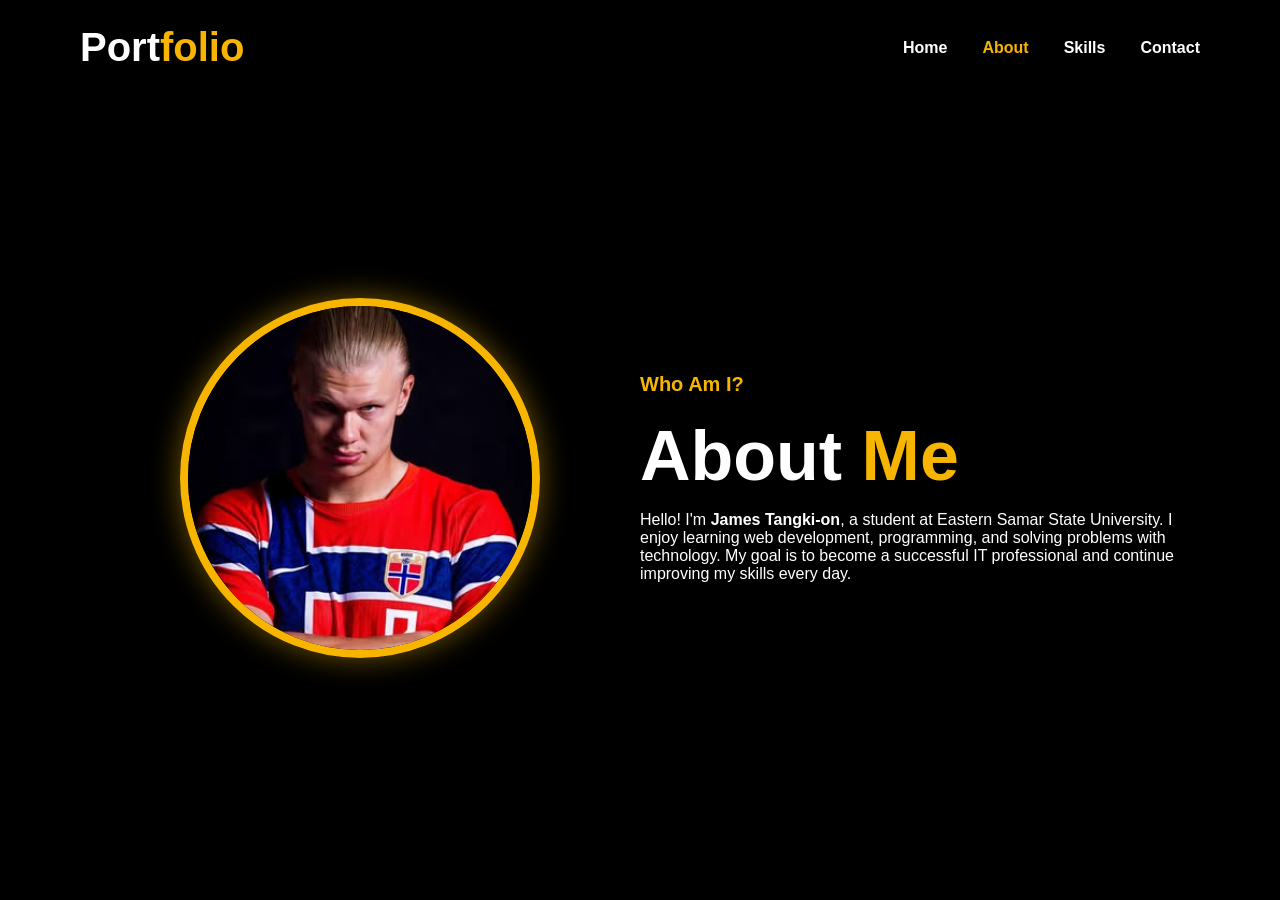
==== about.html @ 24c15ce0 "Add files via upload" ====
<!DOCTYPE html>
<html lang="en">
<head>
<meta charset="UTF-8">
<meta name="viewport" content="width=device-width, initial-scale=1.0">
<title>About Me</title>

<link rel="stylesheet" href="style.css">

<link rel="stylesheet"
href="https://cdnjs.cloudflare.com/ajax/libs/font-awesome/6.5.2/css/all.min.css">

</head>

<body>

<header>

<h2 class="logo">Port<span>folio</span></h2>

<nav>
<a href="index.html">Home</a>
<a href="about.html" class="active">About</a>
<a href="skills.html">Skills</a>
<a href="contacts.html">Contact</a>
</nav>

</header>

<section class="hero">

<div class="image">

<img src="images/profile.jpg">

</div>

<div class="content">

<h4>Who Am I?</h4>

<h1>About <span>Me</span></h1>

<p>

Hello! I'm <b>James Tangki-on</b>, a student at Eastern Samar State University.

I enjoy learning web development, programming, and solving problems with technology.

My goal is to become a successful IT professional and continue improving my skills every day.

</p>

</div>

</section>

</body>
</html>
---- style.css ----
*{
    margin:0;
    padding:0;
    box-sizing:border-box;
    font-family:Arial, Helvetica, sans-serif;
}

body{
    background:#000;
    color:#fff;
    overflow-x:hidden;
}

/* Header */

header{
    width:100%;
    display:flex;
    justify-content:space-between;
    align-items:center;
    padding:25px 80px;
}

.logo{
    font-size:40px;
    font-weight:bold;
}

.logo span{
    color:#f7b500;
}

nav{
    display:flex;
    gap:35px;
}

nav a{
    color:white;
    text-decoration:none;
    font-weight:bold;
    transition:.3s;
}

nav a:hover,
nav .active{
    color:#f7b500;
}

/* Hero */

.hero{
    width:100%;
    min-height:85vh;
    display:flex;
    justify-content:space-between;
    align-items:center;
    padding:0 80px;
}

.content{
    width:50%;
}

.content h4{
    color:#f7b500;
    margin-bottom:20px;
    font-size:20px;
}

.content h1{
    font-size:70px;
    margin-bottom:15px;
}

.content span{
    color:#f7b500;
}

.content h3{
    font-weight:normal;
    color:#ccc;
    margin-bottom:40px;
}

/* Social Icons */

.socials{
    display:flex;
    gap:20px;
}

.socials a{
    width:50px;
    height:50px;
    display:flex;
    justify-content:center;
    align-items:center;

    border:2px solid #f7b500;
    border-radius:50%;

    color:#f7b500;
    font-size:20px;
    text-decoration:none;

    transition:.3s;
}

.socials a:hover{
    background:#f7b500;
    color:#000;
    transform:translateY(-5px);
}

/* Image */

.image{
    width:50%;
    display:flex;
    justify-content:center;
    align-items:center;
}

.image img{
    width:360px;
    height:360px;
    object-fit:cover;
    border-radius:50%;
    border:8px solid #f7b500;
    box-shadow:0 0 30px rgba(247,181,0,.45);
    transition:.3s;
}

.image img:hover{
    transform:scale(1.05);
    box-shadow:0 0 45px rgba(247,181,0,.8);
}

/* Responsive */

@media(max-width:900px){

    header{
        flex-direction:column;
        gap:20px;
    }

    nav{
        flex-wrap:wrap;
        justify-content:center;
    }

    .hero{
        flex-direction:column-reverse;
        text-align:center;
        padding:40px;
    }

    .content,
    .image{
        width:100%;
    }

    .content h1{
        font-size:50px;
    }

    .image img{
        width:260px;
        height:260px;
        margin-bottom:40px;
    }

    .socials{
        justify-content:center;
    }

}

/* Skills */

.skills-page{
    padding:80px;
    text-align:center;
}

.skill-container{
    display:flex;
    justify-content:center;
    flex-wrap:wrap;
    gap:30px;
    margin-top:50px;
}

.card{
    width:250px;
    background:#1a1a1a;
    padding:30px;
    border-radius:15px;
    border:2px solid #f7b500;
    transition:.3s;
}

.card:hover{
    transform:translateY(-10px);
}

.card i{
    font-size:60px;
    color:#f7b500;
    margin-bottom:20px;
}

/* Contact */

.contact-page{
    padding:80px;
    text-align:center;
}

.contact-container{
    display:flex;
    justify-content:center;
    gap:30px;
    flex-wrap:wrap;
    margin:50px 0;
}

.contact-box{
    width:250px;
    padding:30px;
    background:#1a1a1a;
    border:2px solid #f7b500;
    border-radius:15px;
}

.contact-box i{
    font-size:40px;
    color:#f7b500;
    margin-bottom:20px;
}

.contact-form{
    width:60%;
    margin:auto;
    display:flex;
    flex-direction:column;
    gap:20px;
}

.contact-form input,
.contact-form textarea{
    padding:15px;
    border:none;
    border-radius:10px;
    background:#222;
    color:white;
}

.contact-form textarea{
    height:150px;
    resize:none;
}

.contact-form button{
    padding:15px;
    background:#f7b500;
    border:none;
    border-radius:10px;
    font-size:18px;
    cursor:pointer;
    transition:.3s;
}

.contact-form button:hover{
    background:#ffcc00;
}
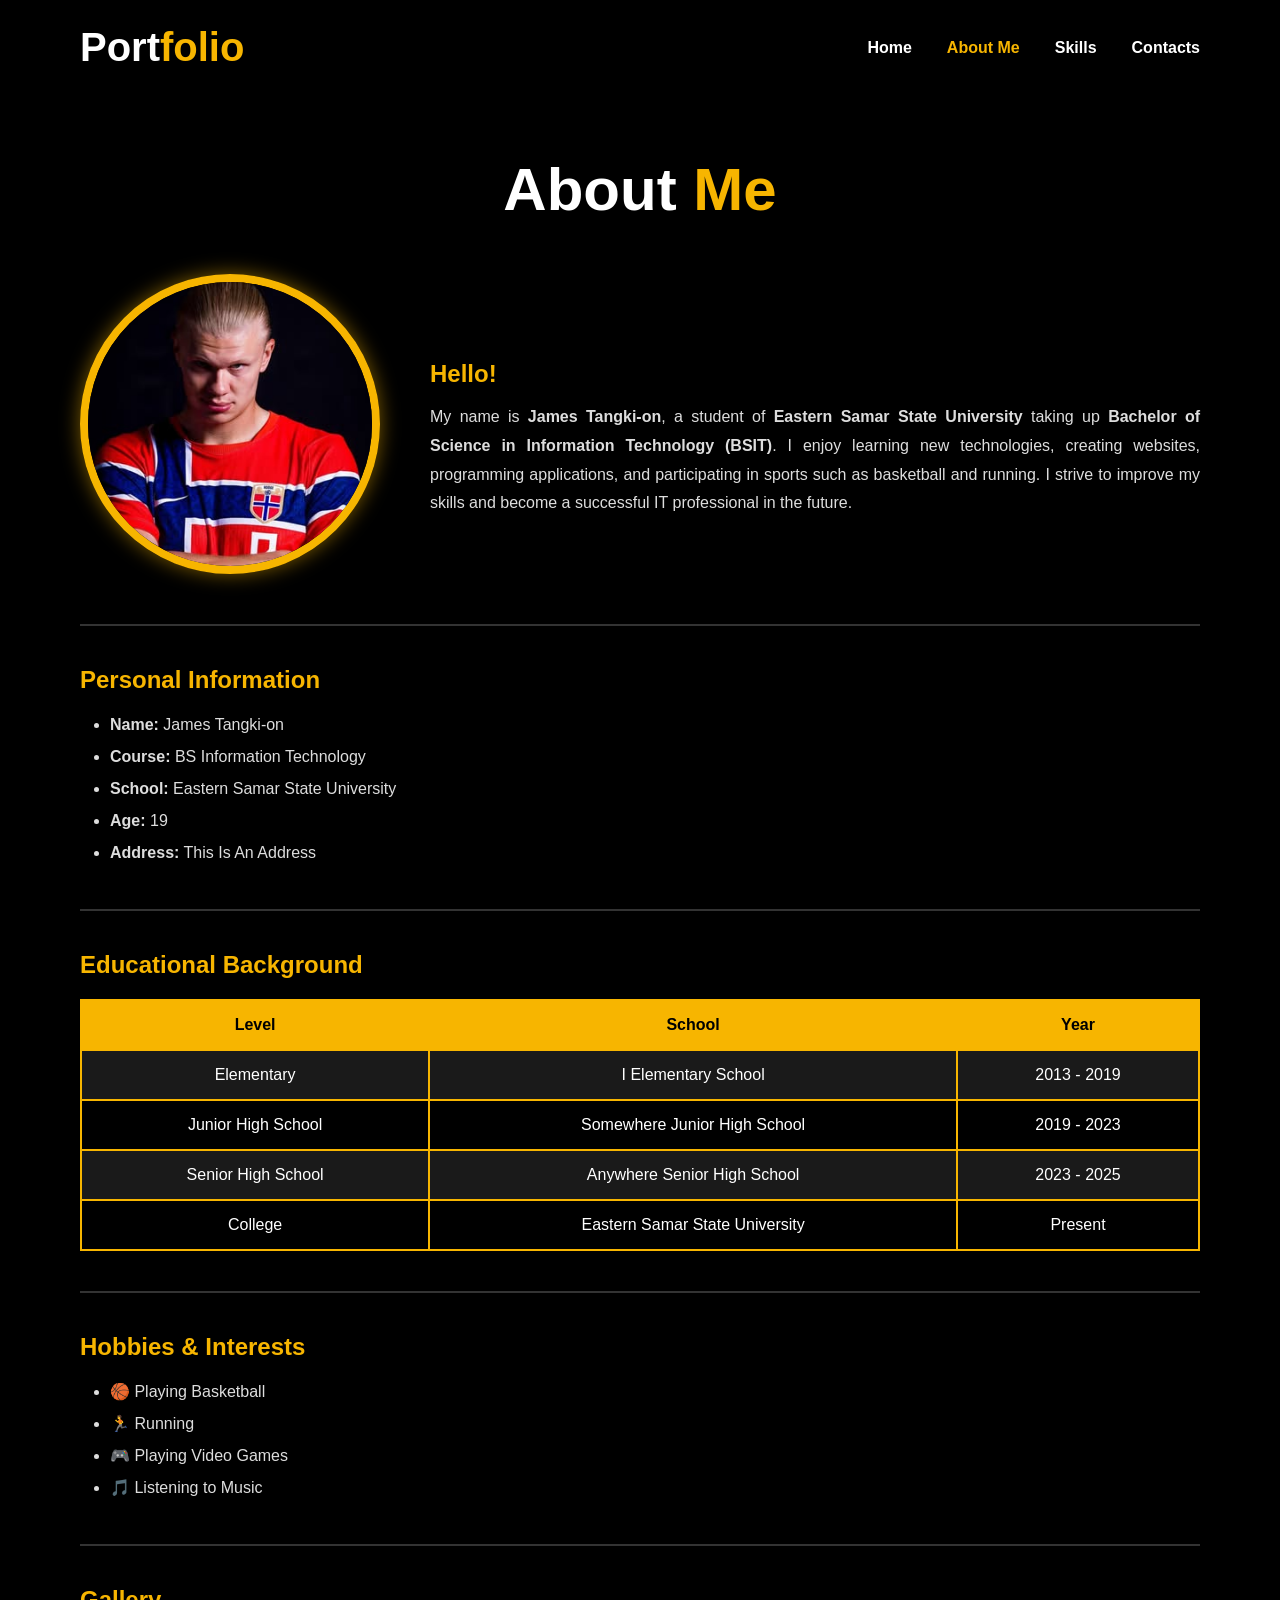
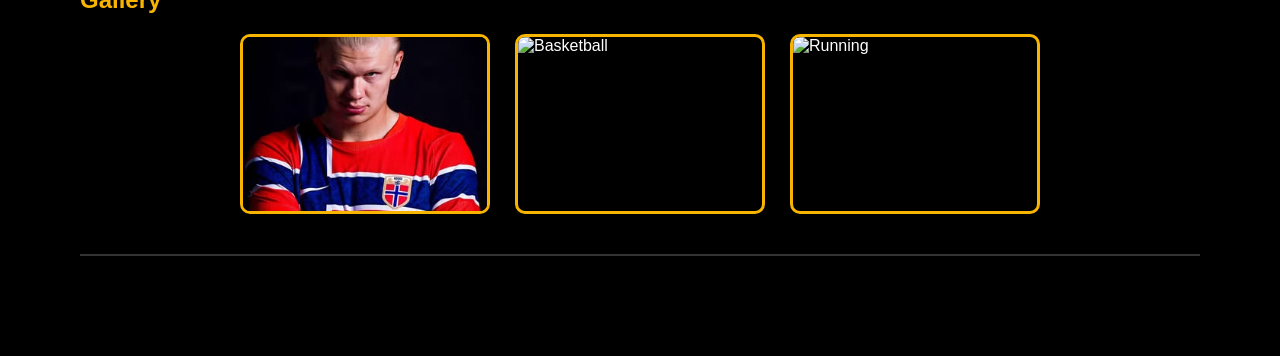
==== commit da8fbdc8: "you kn ow what it is Updated the About Me section with personal information, educational background," ====
--- a/about.html
+++ b/about.html
@@ -1,14 +1,16 @@
 <!DOCTYPE html>
 <html lang="en">
 <head>
-<meta charset="UTF-8">
-<meta name="viewport" content="width=device-width, initial-scale=1.0">
-<title>About Me</title>
 
-<link rel="stylesheet" href="style.css">
+    <meta charset="UTF-8">
+    <meta name="viewport" content="width=device-width, initial-scale=1.0">
 
-<link rel="stylesheet"
-href="https://cdnjs.cloudflare.com/ajax/libs/font-awesome/6.5.2/css/all.min.css">
+    <title>About Me</title>
+
+    <link rel="stylesheet" href="style.css">
+
+    <link rel="stylesheet"
+    href="https://cdnjs.cloudflare.com/ajax/libs/font-awesome/6.5.2/css/all.min.css">
 
 </head>
 
@@ -16,44 +18,127 @@
 
 <header>
 
-<h2 class="logo">Port<span>folio</span></h2>
+    <h2 class="logo">Port<span>folio</span></h2>
 
-<nav>
-<a href="index.html">Home</a>
-<a href="about.html" class="active">About</a>
-<a href="skills.html">Skills</a>
-<a href="contacts.html">Contact</a>
-</nav>
+    <nav>
+
+        <a href="index.html">Home</a>
+        <a href="about.html" class="active">About Me</a>
+        <a href="skills.html">Skills</a>
+        <a href="contacts.html">Contacts</a>
+
+    </nav>
 
 </header>
 
-<section class="hero">
+<section class="about-page">
 
-<div class="image">
+    <h1>About <span>Me</span></h1>
 
-<img src="images/profile.jpg">
+    <div class="about-top">
 
-</div>
+        <img src="images/profile.jpg" alt="Profile Picture">
 
-<div class="content">
+        <div class="about-text">
 
-<h4>Who Am I?</h4>
+            <h2>Hello!</h2>
 
-<h1>About <span>Me</span></h1>
+            <p>
+                My name is <strong>James Tangki-on</strong>, a student of
+                <strong>Eastern Samar State University</strong> taking up
+                <strong>Bachelor of Science in Information Technology (BSIT)</strong>.
+                I enjoy learning new technologies, creating websites,
+                programming applications, and participating in sports such as
+                basketball and running. I strive to improve my skills and become
+                a successful IT professional in the future.
+            </p>
 
-<p>
+        </div>
 
-Hello! I'm <b>James Tangki-on</b>, a student at Eastern Samar State University.
+    </div>
 
-I enjoy learning web development, programming, and solving problems with technology.
+    <hr>
 
-My goal is to become a successful IT professional and continue improving my skills every day.
+    <h2>Personal Information</h2>
 
-</p>
+    <ul>
 
-</div>
+        <li><strong>Name:</strong> James Tangki-on</li>
+        <li><strong>Course:</strong> BS Information Technology</li>
+        <li><strong>School:</strong> Eastern Samar State University</li>
+        <li><strong>Age:</strong> 19</li>
+        <li><strong>Address:</strong> This Is An Address</li>
+
+    </ul>
+
+    <hr>
+
+    <h2>Educational Background</h2>
+
+    <table class="about-table">
+
+        <tr>
+            <th>Level</th>
+            <th>School</th>
+            <th>Year</th>
+        </tr>
+
+        <tr>
+            <td>Elementary</td>
+            <td>I Elementary School</td>
+            <td>2013 - 2019</td>
+        </tr>
+
+        <tr>
+            <td>Junior High School</td>
+            <td>Somewhere Junior High School</td>
+            <td>2019 - 2023</td>
+        </tr>
+
+        <tr>
+            <td>Senior High School</td>
+            <td>Anywhere Senior High School</td>
+            <td>2023 - 2025</td>
+        </tr>
+
+        <tr>
+            <td>College</td>
+            <td>Eastern Samar State University</td>
+            <td>Present</td>
+        </tr>
+
+    </table>
+
+    <hr>
+
+    <h2>Hobbies & Interests</h2>
+
+    <ul>
+
+        <li>🏀 Playing Basketball</li>
+        <li>🏃 Running</li>
+        <li>🎮 Playing Video Games</li>
+        <li>🎵 Listening to Music</li>
+
+    </ul>
+
+    <hr>
+
+    <h2>Gallery</h2>
+
+    <div class="gallery">
+
+        <img src="images/profile.jpg" alt="Profile">
+
+        <img src="images/lele.webp" alt="Basketball">
+
+        <img src="images/run.jpg" alt="Running">
+
+    </div>
+
+    <hr>
 
 </section>
 
 </body>
-</html>+</html>
--- a/style.css
+++ b/style.css
@@ -178,38 +178,97 @@
 
 }
 
-/* Skills */
+/* ========================= */
+/* Skills Page */
+/* ========================= */
 
 .skills-page{
+    width:100%;
+    min-height:100vh;
     padding:80px;
     text-align:center;
 }
 
+.skills-page h1{
+    font-size:60px;
+    margin-bottom:60px;
+}
+
+.skills-page span{
+    color:#f7b500;
+}
+
 .skill-container{
     display:flex;
     justify-content:center;
     flex-wrap:wrap;
     gap:30px;
-    margin-top:50px;
+}
+
+.skill-container a{
+    text-decoration:none;
+    color:white;
 }
 
 .card{
-    width:250px;
+    width:260px;
+    min-height:260px;
+
     background:#1a1a1a;
-    padding:30px;
+
+    border:2px solid #f7b500;
     border-radius:15px;
-    border:2px solid #f7b500;
-    transition:.3s;
+
+    padding:30px 20px;
+
+    transition:0.3s;
+
+    display:flex;
+    flex-direction:column;
+    justify-content:center;
+    align-items:center;
 }
 
 .card:hover{
     transform:translateY(-10px);
+    box-shadow:0 0 20px rgba(247,181,0,.5);
 }
 
 .card i{
     font-size:60px;
     color:#f7b500;
     margin-bottom:20px;
+}
+
+.card h2{
+    margin-bottom:15px;
+    color:#fff;
+    font-size:28px;
+}
+
+.card p{
+    color:#ccc;
+    font-size:16px;
+    line-height:1.6;
+}
+
+/* Responsive */
+
+@media(max-width:900px){
+
+    .skills-page{
+        padding:40px 20px;
+    }
+
+    .skills-page h1{
+        font-size:45px;
+    }
+
+    .card{
+        width:100%;
+        max-width:320px;
+    }
+
 }
 
 /* Contact */
@@ -275,4 +334,137 @@
 
 .contact-form button:hover{
     background:#ffcc00;
-}+}
+
+/* ================= ABOUT PAGE ================= */
+
+.about-page{
+    width:100%;
+    padding:60px 80px;
+}
+
+.about-page h1{
+    text-align:center;
+    font-size:60px;
+    margin-bottom:50px;
+}
+
+.about-page span{
+    color:#f7b500;
+}
+
+.about-top{
+    display:flex;
+    align-items:center;
+    gap:50px;
+    margin-bottom:50px;
+    flex-wrap:wrap;
+}
+
+.about-top img{
+    width:300px;
+    height:300px;
+    object-fit:cover;
+    border-radius:50%;
+    border:8px solid #f7b500;
+    box-shadow:0 0 20px rgba(247,181,0,.5);
+}
+
+.about-text{
+    flex:1;
+}
+
+.about-text h2{
+    color:#f7b500;
+    margin-bottom:20px;
+}
+
+.about-text p{
+    color:#ddd;
+    line-height:1.8;
+    text-align:justify;
+}
+
+.about-page h2{
+    color:#f7b500;
+    margin:30px 0 15px;
+}
+
+.about-page ul,
+.about-page ol{
+    margin-left:30px;
+    line-height:2;
+    color:#ddd;
+}
+
+.about-table{
+    width:100%;
+    border-collapse:collapse;
+    margin-top:20px;
+}
+
+.about-table th,
+.about-table td{
+    border:2px solid #f7b500;
+    padding:15px;
+    text-align:center;
+}
+
+.about-table th{
+    background:#f7b500;
+    color:#000;
+}
+
+.about-table tr:nth-child(even){
+    background:#1a1a1a;
+}
+
+.gallery{
+    display:flex;
+    justify-content:center;
+    gap:25px;
+    flex-wrap:wrap;
+    margin-top:20px;
+}
+
+.gallery img{
+    width:250px;
+    height:180px;
+    object-fit:cover;
+    border-radius:10px;
+    border:3px solid #f7b500;
+    transition:.3s;
+}
+
+.gallery img:hover{
+    transform:scale(1.05);
+}
+
+hr{
+    margin:40px 0;
+    border:1px solid #333;
+}
+
+/* Responsive */
+
+@media(max-width:900px){
+
+    .about-page{
+        padding:40px 20px;
+    }
+
+    .about-page h1{
+        font-size:45px;
+    }
+
+    .about-top{
+        flex-direction:column;
+        text-align:center;
+    }
+
+    .about-top img{
+        width:220px;
+        height:220px;
+    }
+
+}
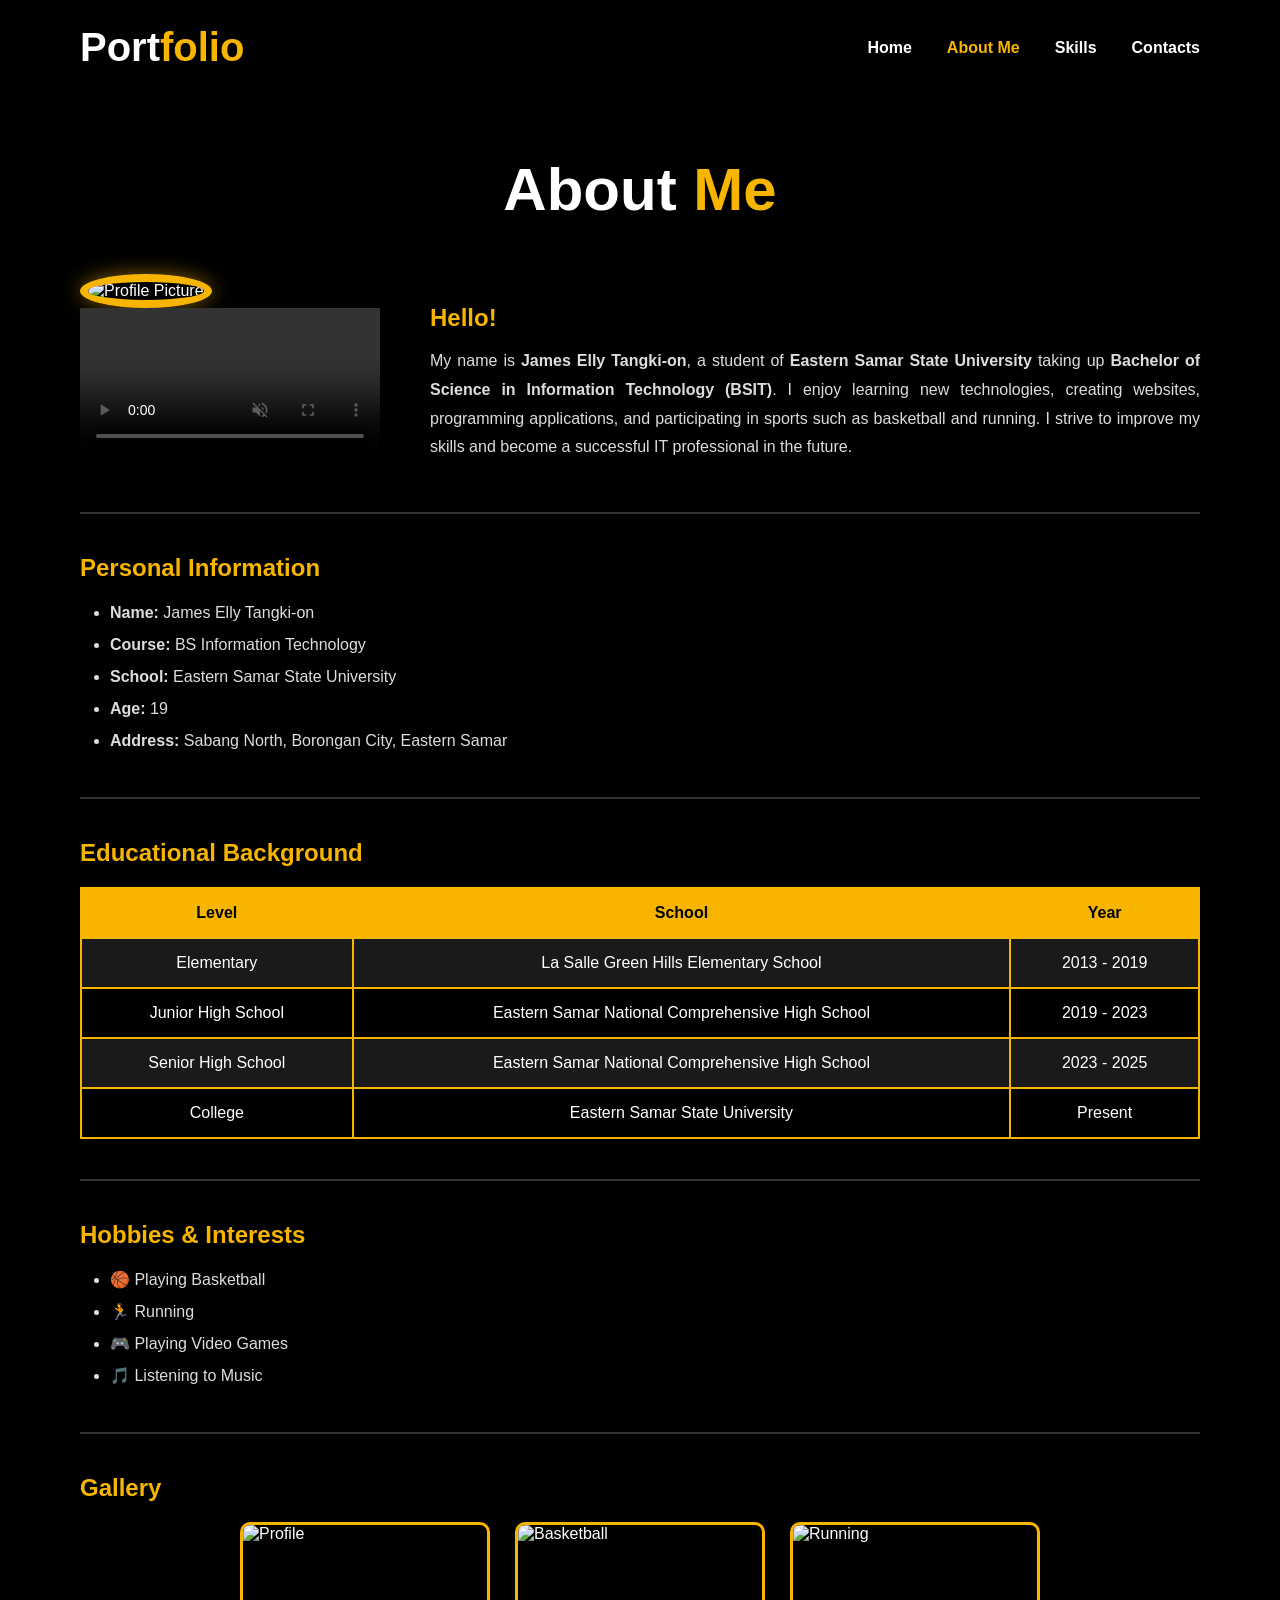
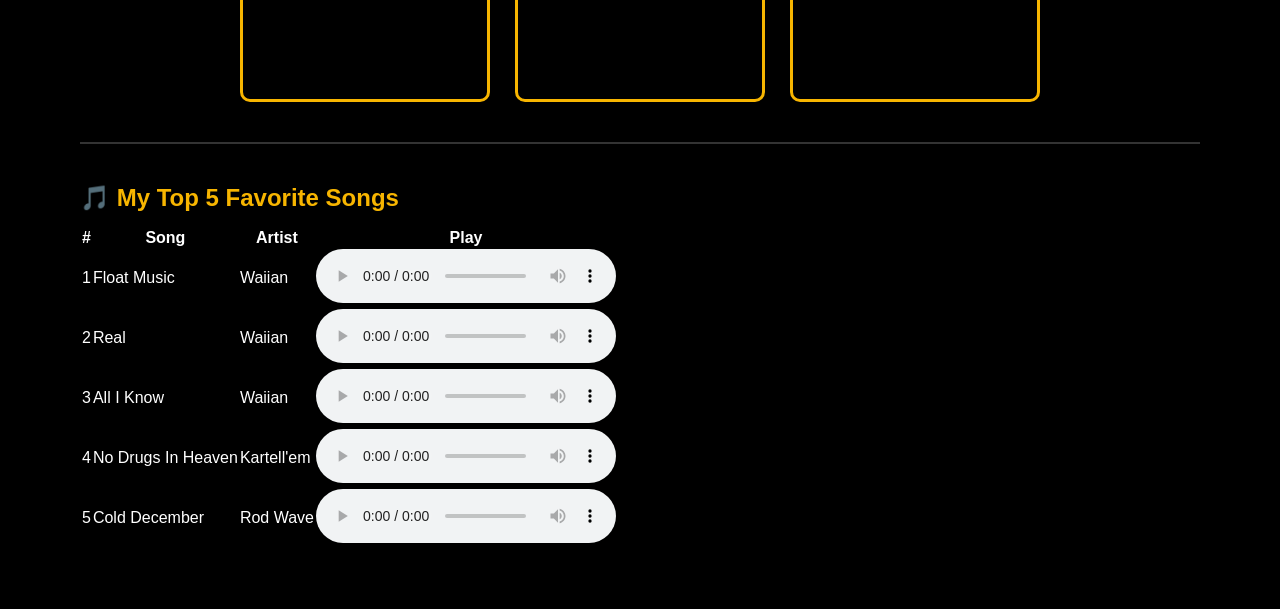
==== commit bbe881e3: "CHA" ====
--- a/about.html
+++ b/about.html
@@ -1,5 +1,6 @@
 <!DOCTYPE html>
 <html lang="en">
+
 <head>
 
     <meta charset="UTF-8">
@@ -7,138 +8,224 @@
 
     <title>About Me</title>
 
-    <link rel="stylesheet" href="style.css">
+    <link rel="stylesheet" href="../style.css">
 
     <link rel="stylesheet"
-    href="https://cdnjs.cloudflare.com/ajax/libs/font-awesome/6.5.2/css/all.min.css">
+        href="https://cdnjs.cloudflare.com/ajax/libs/font-awesome/6.5.2/css/all.min.css">
 
 </head>
 
 <body>
 
-<header>
-
-    <h2 class="logo">Port<span>folio</span></h2>
-
-    <nav>
-
-        <a href="index.html">Home</a>
-        <a href="about.html" class="active">About Me</a>
-        <a href="skills.html">Skills</a>
-        <a href="contacts.html">Contacts</a>
-
-    </nav>
-
-</header>
-
-<section class="about-page">
-
-    <h1>About <span>Me</span></h1>
-
-    <div class="about-top">
-
-        <img src="images/profile.jpg" alt="Profile Picture">
-
-        <div class="about-text">
-
-            <h2>Hello!</h2>
-
-            <p>
-                My name is <strong>James Tangki-on</strong>, a student of
-                <strong>Eastern Samar State University</strong> taking up
-                <strong>Bachelor of Science in Information Technology (BSIT)</strong>.
-                I enjoy learning new technologies, creating websites,
-                programming applications, and participating in sports such as
-                basketball and running. I strive to improve my skills and become
-                a successful IT professional in the future.
-            </p>
+    <header>
+
+        <h2 class="logo">Port<span>folio</span></h2>
+
+        <nav>
+
+            <a href="index.html">Home</a>
+            <a href="about.html" class="active">About Me</a>
+            <a href="skills.html">Skills</a>
+            <a href="contacts.html">Contacts</a>
+
+        </nav>
+
+    </header>
+
+    <section class="about-page">
+
+        <h1>About <span>Me</span></h1>
+
+        <div class="about-top">
+
+            <div class="about-left">
+
+                <img src="../images/profile (2).jpg" alt="Profile Picture">
+
+                <div class="about-video">
+
+                    <video autoplay muted loop playsinline controls>
+
+                        <source src="../video/vid.mp4" type="video/mp4">
+
+                        Your browser does not support the video tag.
+
+                    </video>
+
+                </div>
+
+            </div>
+
+            <div class="about-text">
+
+                <h2>Hello!</h2>
+
+                <p>
+                    My name is <strong>James Elly Tangki-on</strong>, a student of
+                    <strong>Eastern Samar State University</strong> taking up
+                    <strong>Bachelor of Science in Information Technology (BSIT)</strong>.
+                    I enjoy learning new technologies, creating websites,
+                    programming applications, and participating in sports such as
+                    basketball and running. I strive to improve my skills and become
+                    a successful IT professional in the future.
+                </p>
+
+            </div>
 
         </div>
 
-    </div>
-
-    <hr>
-
-    <h2>Personal Information</h2>
-
-    <ul>
-
-        <li><strong>Name:</strong> James Tangki-on</li>
-        <li><strong>Course:</strong> BS Information Technology</li>
-        <li><strong>School:</strong> Eastern Samar State University</li>
-        <li><strong>Age:</strong> 19</li>
-        <li><strong>Address:</strong> This Is An Address</li>
-
-    </ul>
-
-    <hr>
-
-    <h2>Educational Background</h2>
-
-    <table class="about-table">
-
-        <tr>
-            <th>Level</th>
-            <th>School</th>
-            <th>Year</th>
-        </tr>
-
-        <tr>
-            <td>Elementary</td>
-            <td>I Elementary School</td>
-            <td>2013 - 2019</td>
-        </tr>
-
-        <tr>
-            <td>Junior High School</td>
-            <td>Somewhere Junior High School</td>
-            <td>2019 - 2023</td>
-        </tr>
-
-        <tr>
-            <td>Senior High School</td>
-            <td>Anywhere Senior High School</td>
-            <td>2023 - 2025</td>
-        </tr>
-
-        <tr>
-            <td>College</td>
-            <td>Eastern Samar State University</td>
-            <td>Present</td>
-        </tr>
-
-    </table>
-
-    <hr>
-
-    <h2>Hobbies & Interests</h2>
-
-    <ul>
-
-        <li>🏀 Playing Basketball</li>
-        <li>🏃 Running</li>
-        <li>🎮 Playing Video Games</li>
-        <li>🎵 Listening to Music</li>
-
-    </ul>
-
-    <hr>
-
-    <h2>Gallery</h2>
-
-    <div class="gallery">
-
-        <img src="images/profile.jpg" alt="Profile">
-
-        <img src="images/lele.webp" alt="Basketball">
-
-        <img src="images/run.jpg" alt="Running">
-
-    </div>
-
-    <hr>
-
-</section>
+        <hr>
+
+        <h2>Personal Information</h2>
+
+        <ul>
+
+            <li><strong>Name:</strong> James Elly Tangki-on</li>
+            <li><strong>Course:</strong> BS Information Technology</li>
+            <li><strong>School:</strong> Eastern Samar State University</li>
+            <li><strong>Age:</strong> 19</li>
+            <li><strong>Address:</strong> Sabang North, Borongan City, Eastern Samar</li>
+
+        </ul>
+
+        <hr>
+
+        <h2>Educational Background</h2>
+
+        <table class="about-table">
+
+            <tr>
+                <th>Level</th>
+                <th>School</th>
+                <th>Year</th>
+            </tr>
+
+            <tr>
+                <td>Elementary</td>
+                <td>La Salle Green Hills Elementary School</td>
+                <td>2013 - 2019</td>
+            </tr>
+
+            <tr>
+                <td>Junior High School</td>
+                <td>Eastern Samar National Comprehensive High School</td>
+                <td>2019 - 2023</td>
+            </tr>
+
+            <tr>
+                <td>Senior High School</td>
+                <td>Eastern Samar National Comprehensive High School</td>
+                <td>2023 - 2025</td>
+            </tr>
+
+            <tr>
+                <td>College</td>
+                <td>Eastern Samar State University</td>
+                <td>Present</td>
+            </tr>
+
+        </table>
+
+        <hr>
+
+        <h2>Hobbies & Interests</h2>
+
+        <ul>
+
+            <li>🏀 Playing Basketball</li>
+            <li>🏃 Running</li>
+            <li>🎮 Playing Video Games</li>
+            <li>🎵 Listening to Music</li>
+
+        </ul>
+
+        <hr>
+
+        <h2>Gallery</h2>
+
+        <div class="gallery">
+
+            <img src="../images/pic1.jpg" alt="Profile">
+
+            <img src="../images/pic2.jpg" alt="Basketball">
+
+            <img src="../images/pic3.jpg" alt="Running">
+
+        </div>
+
+        <hr>
+
+        <h2>🎵 My Top 5 Favorite Songs</h2>
+
+        <table class="songs-table">
+
+            <tr>
+                <th>#</th>
+                <th>Song</th>
+                <th>Artist</th>
+                <th>Play</th>
+            </tr>
+
+            <tr>
+                <td>1</td>
+                <td>Float Music</td>
+                <td>Waiian</td>
+                <td>
+                    <audio controls>
+                        <source src="../audio/song1.mp3" type="audio/mpeg">
+                        Your browser does not support the audio element.
+                    </audio>
+                </td>
+            </tr>
+
+            <tr>
+                <td>2</td>
+                <td>Real</td>
+                <td>Waiian</td>
+                <td>
+                    <audio controls>
+                        <source src="../audio/song2.mp3" type="audio/mpeg">
+                    </audio>
+                </td>
+            </tr>
+
+            <tr>
+                <td>3</td>
+                <td>All I Know</td>
+                <td>Waiian</td>
+                <td>
+                    <audio controls>
+                        <source src="../audio/song3.mp3" type="audio/mpeg">
+                    </audio>
+                </td>
+            </tr>
+
+            <tr>
+                <td>4</td>
+                <td>No Drugs In Heaven</td>
+                <td>Kartell'em</td>
+                <td>
+                    <audio controls>
+                        <source src="../audio/song4.mp3" type="audio/mpeg">
+                    </audio>
+                </td>
+            </tr>
+
+            <tr>
+                <td>5</td>
+                <td>Cold December</td>
+                <td>Rod Wave</td>
+                <td>
+                    <audio controls>
+                        <source src="../audio/song5.mp3" type="audio/mpeg">
+                    </audio>
+                </td>
+            </tr>
+
+        </table>
+
+    </section>
 
 </body>
+
 </html>
